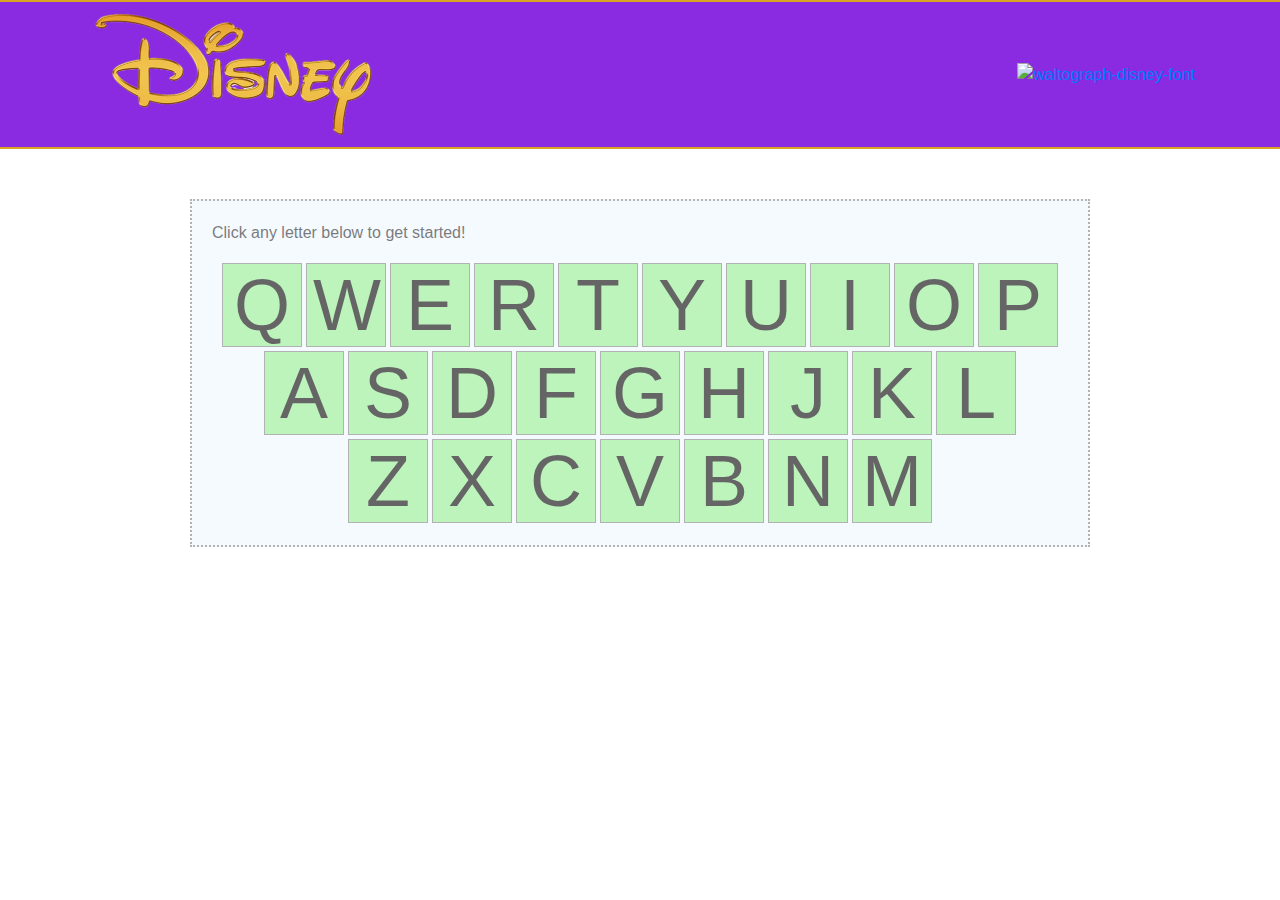
==== index.html @ a300fe10 "Added loss scenarior reset" ====
<!doctype html>
<html lang="en">
  <head>
    <title>Word Guess Game</title>
    <!-- Required meta tags -->
    <meta charset="utf-8">
    <meta name="viewport" content="width=device-width, initial-scale=1, shrink-to-fit=no">

    <!-- Bootstrap CSS -->
    <link rel="stylesheet" href="https://stackpath.bootstrapcdn.com/bootstrap/4.3.1/css/bootstrap.min.css" integrity="sha384-ggOyR0iXCbMQv3Xipma34MD+dH/1fQ784/j6cY/iJTQUOhcWr7x9JvoRxT2MZw1T" crossorigin="anonymous">
    <!--My CSS-->
    <link rel="stylesheet" type="text/css" href="assets/css/style.css">
</head>
  <body class="bg">
    <!--My JavaScript-->
    <script src="assets/javascript/game.js"></script>
    <!-- Optional JavaScript -->
    <!-- jQuery first, then Popper.js, then Bootstrap JS -->
    <script src="https://code.jquery.com/jquery-3.3.1.slim.min.js" integrity="sha384-q8i/X+965DzO0rT7abK41JStQIAqVgRVzpbzo5smXKp4YfRvH+8abtTE1Pi6jizo" crossorigin="anonymous"></script>
    <script src="https://cdnjs.cloudflare.com/ajax/libs/popper.js/1.14.7/umd/popper.min.js" integrity="sha384-UO2eT0CpHqdSJQ6hJty5KVphtPhzWj9WO1clHTMGa3JDZwrnQq4sF86dIHNDz0W1" crossorigin="anonymous"></script>
    <script src="https://stackpath.bootstrapcdn.com/bootstrap/4.3.1/js/bootstrap.min.js" integrity="sha384-JjSmVgyd0p3pXB1rRibZUAYoIIy6OrQ6VrjIEaFf/nJGzIxFDsf4x0xIM+B07jRM" crossorigin="anonymous"></script>

    <!--Code for main body-->
   


    <!--Nav bar-->
   
    <nav class="navbar navbar-expand-sm navbar-dark">
        <div class="container">
        <img class="Disney" src="assets/images/walt_disney_PNG37.png" width="300px" height="100%">
        <a href="https://fontmeme.com/fonts/waltograph-disney-font/"><img src="https://fontmeme.com/permalink/190920/b55dfee7d45e2d3076cbcfe384d9a0a9.png" alt="waltograph-disney-font" border="0"></a>
    </nav>

<div class="container">
    <div class="MainContent">
        <div class="Wrapper">
            <div class="row">
                <div class="col-5">
                    <div class="GameInfo"><p>Click any letter below to get started!</p></div>   
                    <p id=GuessesLeft></p>
                </div>

            </div>
            <div class="row">
                <div class="col-12">
                <p id="underscores"></p>
                </div>
            </div>
            <div class="row">
                <div class="col-12">
                    <div id="TopRow"></div>
                </div>
            </div>
            <div class="row">
                    <div class="col-12">
                        <div id="MidRow"></div>
                    </div>
                </div>
            <div class="row">
                <div class="col-12">
                    <div id="LowRow"></div>
                </div>
            </div>
        </div>
            
    </div>
</div>

<audio autoplay>
        <source src="assets/javascript/MainStreetElectricalParade.mp3" type="audio/mpeg">
       
       </audio>

       

<script  type='text/javascript'>
window.onload = function(){
 var TopArr = ["Q","W","E","R","T","Y","U","I","O","P"];
 var MidArr = ["A","S","D","F","G","H","J","K","L"];
 var LowArr = ["Z","X","C","V","B","N","M"];
 var EmptyArr = [];
 var WordArr = ["PRINCESS", "MALEFICENT", "CINDERELLA", "JASMINE", "DALMATIONS", "JAFAR", "SIMBA"];
 var Guesses = 11;
 var Wins = 0;
 var Losses = 0;
 var SelectedWord = "";
 var Count = 1;
 var key = "";
 var WordNumber = 0;


 
//function to randomly generate Word//
function WordGenerator () {
    EmptyArr = [];
    SelectedWord = WordArr[WordNumber];
    for (i = 0; i < SelectedWord.length; i++) {
        EmptyArr[i] = '_';
    }
    document.getElementById("underscores").innerHTML = EmptyArr.join(" ");
       
}
//Compare button to word selected
function CompareWord(str) {
    
    for (var i = 0; i < str.length; i++){
        if (key.indexOf(str[i]) !== -1) {
            EmptyArr[i] = str[i];
            document.getElementById("underscores").innerHTML = EmptyArr.join(" ");
        }
       
    }
    
}
//Reset function
function Reset() {
    Guesses = 10;
    WordNumber++;
    WordGenerator();
    document.getElementById("GuessesLeft").innerHTML = "Guesses Left: " + Guesses + "<br>" + "Wins: " + Wins + "<br>" + "Losses: " + Losses;
}

//Create the buttons to  press//
 
 for (var i = 0;  i < TopArr.length; i++){
     var Btn = document.createElement("BUTTON");
     Btn.setAttribute("btnData",TopArr[i]);
     Btn.classList.add("letter-btn");
     Btn.innerHTML = TopArr[i];
     document.getElementById("TopRow").appendChild(Btn);
 }
 for (var i = 0;  i < MidArr.length; i++){
     var Btn = document.createElement("BUTTON");
     Btn.setAttribute("btnData",MidArr[i]);
     Btn.classList.add("letter-btn");
     Btn.innerHTML = MidArr[i];
     document.getElementById("MidRow").appendChild(Btn);
 }
 for (var i = 0;  i < LowArr.length; i++){
     var Btn = document.createElement("BUTTON");
     Btn.setAttribute("btnData",LowArr[i]);
     Btn.innerHTML = LowArr[i];
     Btn.classList.add("letter-btn");
     document.getElementById("LowRow").appendChild(Btn);
 }
 var letterButtons = Array.from(document.querySelectorAll(".letter-btn"));
 
 letterButtons.forEach(function(btn){
     
    btn.addEventListener("click", function(){
        if (Count === 1) {
        WordGenerator(); // < -- I don't think this is correct
         // console.log(btn.getAttribute("btnData"));
         
         Count = 0;
         Guesses -= 1;
         document.getElementById("GuessesLeft").innerHTML = "Guesses Left: " + Guesses + "<br>" + "Wins: " + Wins + "<br>" + "Losses: " + Losses;
        
        }
        else {
            key = btn.getAttribute("btnData");
            CompareWord(SelectedWord);
            Guesses--;
            document.getElementById("GuessesLeft").innerHTML = "Guesses Left: " + Guesses + "<br>" + "Wins: " + Wins + "<br>" + "Losses: " + Losses;
            var WinScenario = EmptyArr.includes("_");
            console.log(WinScenario);
            if (WinScenario===false){
                Wins++;
                Reset();
            }
            else if (WinScenario===true && Guesses===0){
                Losses++;
                Reset();
            }
        }
         

         // check if selected letter is in the word
     });
 });
}
</script>

</body>
</html>
---- assets/css/style.css ----
nav {
    background-color: blueviolet;
    border-top: 2px solid goldenrod;
    border-bottom: 2px solid goldenrod;
   
    background-size: cover;
   
}

body, html {
    height: 100%;
}
#underscores {
    text-align: center;
    font-size: 84px;
    margin: 0 auto;
}

.bg {
  
    background-image: url("https://i.pinimg.com/originals/62/c8/60/62c860c5d26e779b5c4beec4756cdf8b.jpg");
    background-repeat: no-repeat;
    background-size: cover;
    height: 100%;
}

.MainContent {
    margin-top: 50px;
    
    
}

.img-container {
    width:900px;
    margin: 0 auto;
    text-align: center;
}

.Wrapper {
    width: 900px;
    margin: 0 auto;
    overflow: auto;
    border: 2px dotted gray;
    background-color: aliceblue;
    opacity: .6;
    padding: 20px;
}


#underscores {
    text-align: center;
    font-size: 72px;
    margin: 0 auto;
}

#TopRow, #MidRow, #LowRow {
    margin: 0 auto;
    text-align: center;
}
button {
    text-align: center;
    font-size: 72px;
    background-color: lightgreen;
    border: solid gray 1px;
    width: 80px;
    line-height: 80px;
    margin: 2px;
    
    
}
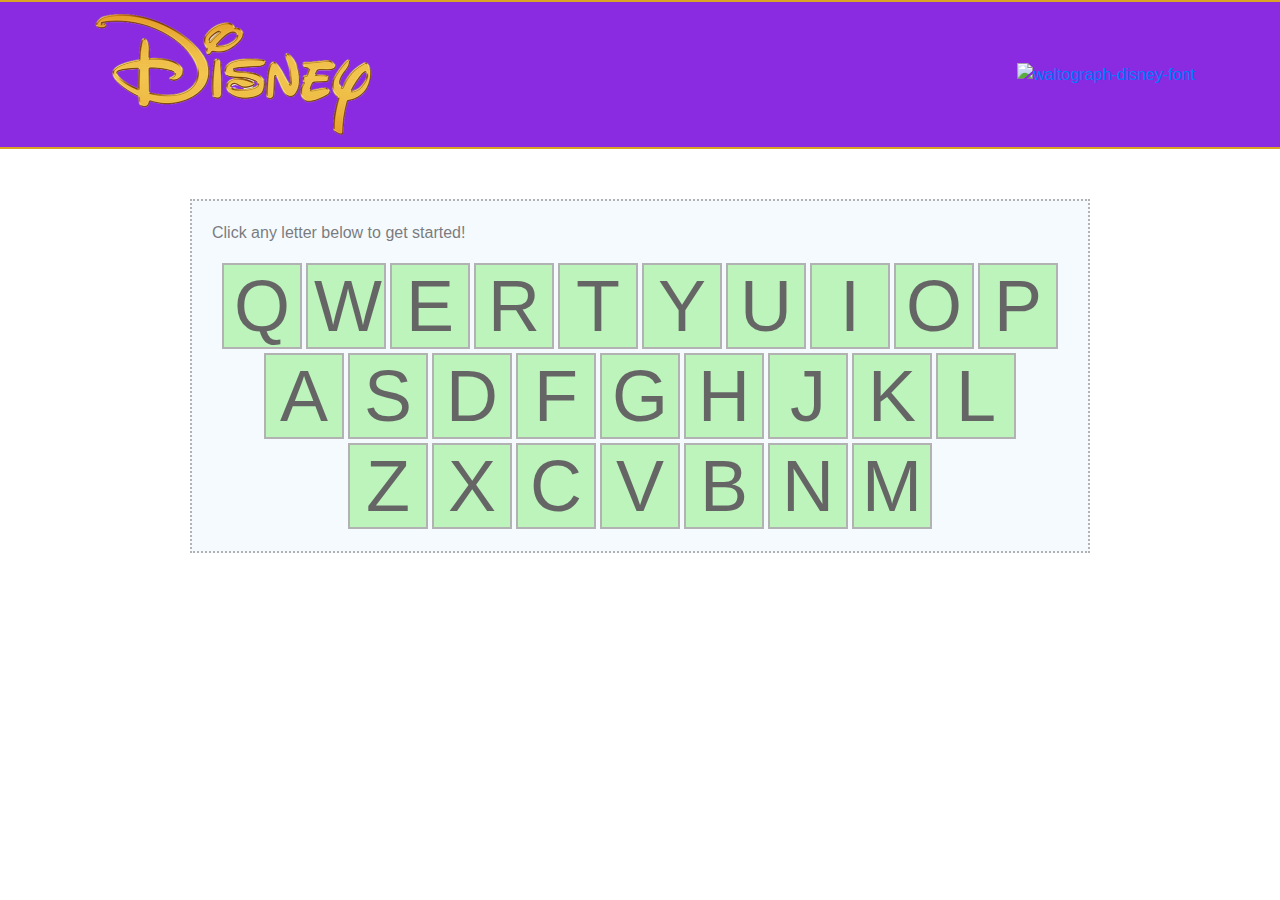
==== commit a2dcfda6: "Added feature to turn clicked buttons pink" ====
--- a/index.html
+++ b/index.html
@@ -159,6 +159,7 @@
         
         }
         else {
+            this.style.backgroundColor = "pink";
             key = btn.getAttribute("btnData");
             CompareWord(SelectedWord);
             Guesses--;
--- a/assets/css/style.css
+++ b/assets/css/style.css
@@ -61,10 +61,18 @@
     text-align: center;
     font-size: 72px;
     background-color: lightgreen;
-    border: solid gray 1px;
+    border: solid gray 2px;
     width: 80px;
     line-height: 80px;
     margin: 2px;
     
     
+}
+
+.letter-btn:hover {
+    background-color: yellow;
+}
+
+.letter-btn:visited {
+    background-color: crimson;
 }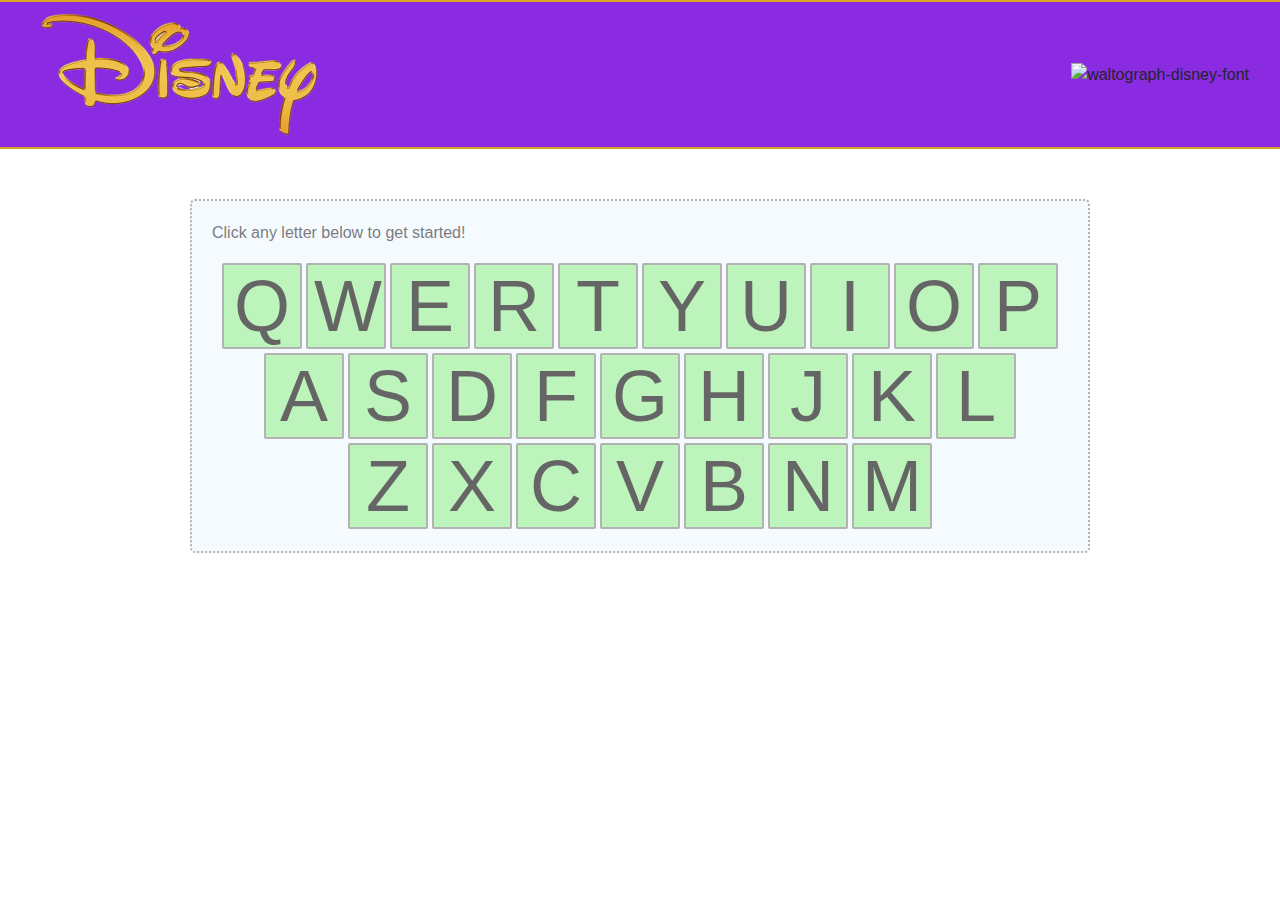
==== commit 47406294: "Added some responsive design" ====
--- a/index.html
+++ b/index.html
@@ -4,7 +4,7 @@
     <title>Word Guess Game</title>
     <!-- Required meta tags -->
     <meta charset="utf-8">
-    <meta name="viewport" content="width=device-width, initial-scale=1, shrink-to-fit=no">
+    <meta name="viewport" content="width=device-width, initial-scale=1" >
 
     <!-- Bootstrap CSS -->
     <link rel="stylesheet" href="https://stackpath.bootstrapcdn.com/bootstrap/4.3.1/css/bootstrap.min.css" integrity="sha384-ggOyR0iXCbMQv3Xipma34MD+dH/1fQ784/j6cY/iJTQUOhcWr7x9JvoRxT2MZw1T" crossorigin="anonymous">
@@ -27,12 +27,12 @@
     <!--Nav bar-->
    
     <nav class="navbar navbar-expand-sm navbar-dark">
-        <div class="container">
+        <div class="container-fluid">
         <img class="Disney" src="assets/images/walt_disney_PNG37.png" width="300px" height="100%">
-        <a href="https://fontmeme.com/fonts/waltograph-disney-font/"><img src="https://fontmeme.com/permalink/190920/b55dfee7d45e2d3076cbcfe384d9a0a9.png" alt="waltograph-disney-font" border="0"></a>
+        <a><img src="https://fontmeme.com/permalink/190920/b55dfee7d45e2d3076cbcfe384d9a0a9.png" alt="waltograph-disney-font" border="0"></a>
     </nav>
 
-<div class="container">
+<div class="container-fluid">
     <div class="MainContent">
         <div class="Wrapper">
             <div class="row">
@@ -71,117 +71,13 @@
         <source src="assets/javascript/MainStreetElectricalParade.mp3" type="audio/mpeg">
        
        </audio>
+       <audio id="click" src="assets/images/Ting-Popup_Pixels-349896185.mp3" autoplay="false"> </audio>
 
-       
+       <audio id="win" src="assets/images/Ta Da-SoundBible.com-1884170640.mp3" autoplay="false"> </audio>
 
-<script  type='text/javascript'>
-window.onload = function(){
- var TopArr = ["Q","W","E","R","T","Y","U","I","O","P"];
- var MidArr = ["A","S","D","F","G","H","J","K","L"];
- var LowArr = ["Z","X","C","V","B","N","M"];
- var EmptyArr = [];
- var WordArr = ["PRINCESS", "MALEFICENT", "CINDERELLA", "JASMINE", "DALMATIONS", "JAFAR", "SIMBA"];
- var Guesses = 11;
- var Wins = 0;
- var Losses = 0;
- var SelectedWord = "";
- var Count = 1;
- var key = "";
- var WordNumber = 0;
+       <audio id="lose" src="assets/images/Power Failure-SoundBible.com-1821346166.mp3" autoplay="false"> </audio>
 
 
- 
-//function to randomly generate Word//
-function WordGenerator () {
-    EmptyArr = [];
-    SelectedWord = WordArr[WordNumber];
-    for (i = 0; i < SelectedWord.length; i++) {
-        EmptyArr[i] = '_';
-    }
-    document.getElementById("underscores").innerHTML = EmptyArr.join(" ");
-       
-}
-//Compare button to word selected
-function CompareWord(str) {
-    
-    for (var i = 0; i < str.length; i++){
-        if (key.indexOf(str[i]) !== -1) {
-            EmptyArr[i] = str[i];
-            document.getElementById("underscores").innerHTML = EmptyArr.join(" ");
-        }
-       
-    }
-    
-}
-//Reset function
-function Reset() {
-    Guesses = 10;
-    WordNumber++;
-    WordGenerator();
-    document.getElementById("GuessesLeft").innerHTML = "Guesses Left: " + Guesses + "<br>" + "Wins: " + Wins + "<br>" + "Losses: " + Losses;
-}
-
-//Create the buttons to  press//
- 
- for (var i = 0;  i < TopArr.length; i++){
-     var Btn = document.createElement("BUTTON");
-     Btn.setAttribute("btnData",TopArr[i]);
-     Btn.classList.add("letter-btn");
-     Btn.innerHTML = TopArr[i];
-     document.getElementById("TopRow").appendChild(Btn);
- }
- for (var i = 0;  i < MidArr.length; i++){
-     var Btn = document.createElement("BUTTON");
-     Btn.setAttribute("btnData",MidArr[i]);
-     Btn.classList.add("letter-btn");
-     Btn.innerHTML = MidArr[i];
-     document.getElementById("MidRow").appendChild(Btn);
- }
- for (var i = 0;  i < LowArr.length; i++){
-     var Btn = document.createElement("BUTTON");
-     Btn.setAttribute("btnData",LowArr[i]);
-     Btn.innerHTML = LowArr[i];
-     Btn.classList.add("letter-btn");
-     document.getElementById("LowRow").appendChild(Btn);
- }
- var letterButtons = Array.from(document.querySelectorAll(".letter-btn"));
- 
- letterButtons.forEach(function(btn){
-     
-    btn.addEventListener("click", function(){
-        if (Count === 1) {
-        WordGenerator(); // < -- I don't think this is correct
-         // console.log(btn.getAttribute("btnData"));
-         
-         Count = 0;
-         Guesses -= 1;
-         document.getElementById("GuessesLeft").innerHTML = "Guesses Left: " + Guesses + "<br>" + "Wins: " + Wins + "<br>" + "Losses: " + Losses;
-        
-        }
-        else {
-            this.style.backgroundColor = "pink";
-            key = btn.getAttribute("btnData");
-            CompareWord(SelectedWord);
-            Guesses--;
-            document.getElementById("GuessesLeft").innerHTML = "Guesses Left: " + Guesses + "<br>" + "Wins: " + Wins + "<br>" + "Losses: " + Losses;
-            var WinScenario = EmptyArr.includes("_");
-            console.log(WinScenario);
-            if (WinScenario===false){
-                Wins++;
-                Reset();
-            }
-            else if (WinScenario===true && Guesses===0){
-                Losses++;
-                Reset();
-            }
-        }
-         
-
-         // check if selected letter is in the word
-     });
- });
-}
-</script>
 
 </body>
 </html>--- a/assets/css/style.css
+++ b/assets/css/style.css
@@ -44,6 +44,7 @@
     background-color: aliceblue;
     opacity: .6;
     padding: 20px;
+    border-radius: 5px;
 }
 
 
@@ -65,14 +66,12 @@
     width: 80px;
     line-height: 80px;
     margin: 2px;
+    border-radius: 2px;
     
     
 }
 
-.letter-btn:hover {
+button:hover {
     background-color: yellow;
 }
 
-.letter-btn:visited {
-    background-color: crimson;
-}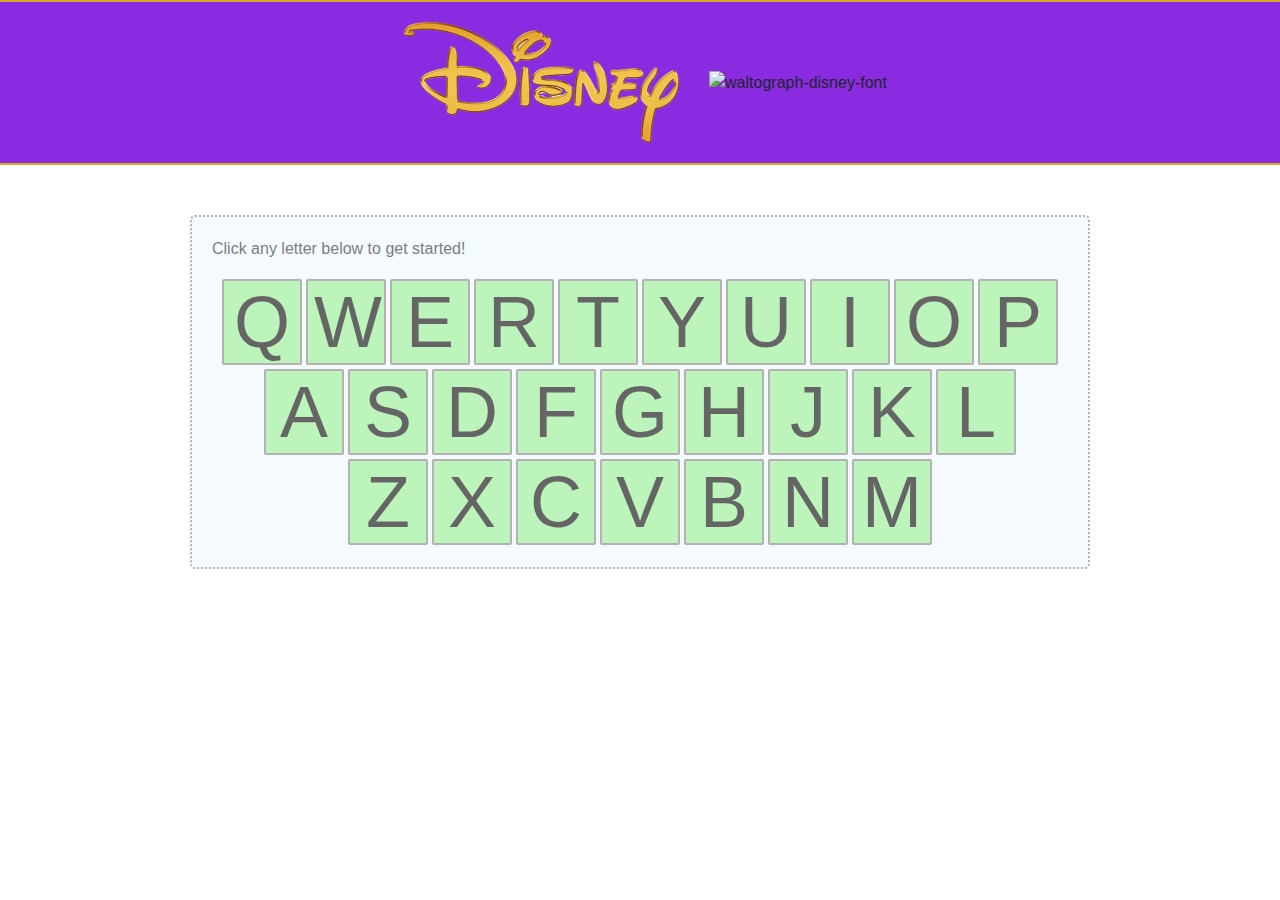
==== commit a870ce72: "Changed alignment of nav items" ====
--- a/index.html
+++ b/index.html
@@ -27,9 +27,9 @@
     <!--Nav bar-->
    
     <nav class="navbar navbar-expand-sm navbar-dark">
-        <div class="container-fluid">
-        <img class="Disney" src="assets/images/walt_disney_PNG37.png" width="300px" height="100%">
-        <a><img src="https://fontmeme.com/permalink/190920/b55dfee7d45e2d3076cbcfe384d9a0a9.png" alt="waltograph-disney-font" border="0"></a>
+        <div class="container d-flex justify-content-center">
+        <div class="p-2"><img class="Disney" src="assets/images/walt_disney_PNG37.png" width="300px" height="100%"></div>
+        <div class="p-2"><a><img src="https://fontmeme.com/permalink/190920/b55dfee7d45e2d3076cbcfe384d9a0a9.png" alt="waltograph-disney-font" border="0"></a></div>
     </nav>
 
 <div class="container-fluid">
@@ -48,7 +48,7 @@
                 </div>
             </div>
             <div class="row">
-                <div class="col-12">
+                <div class="col-12 col-xs-12">
                     <div id="TopRow"></div>
                 </div>
             </div>
